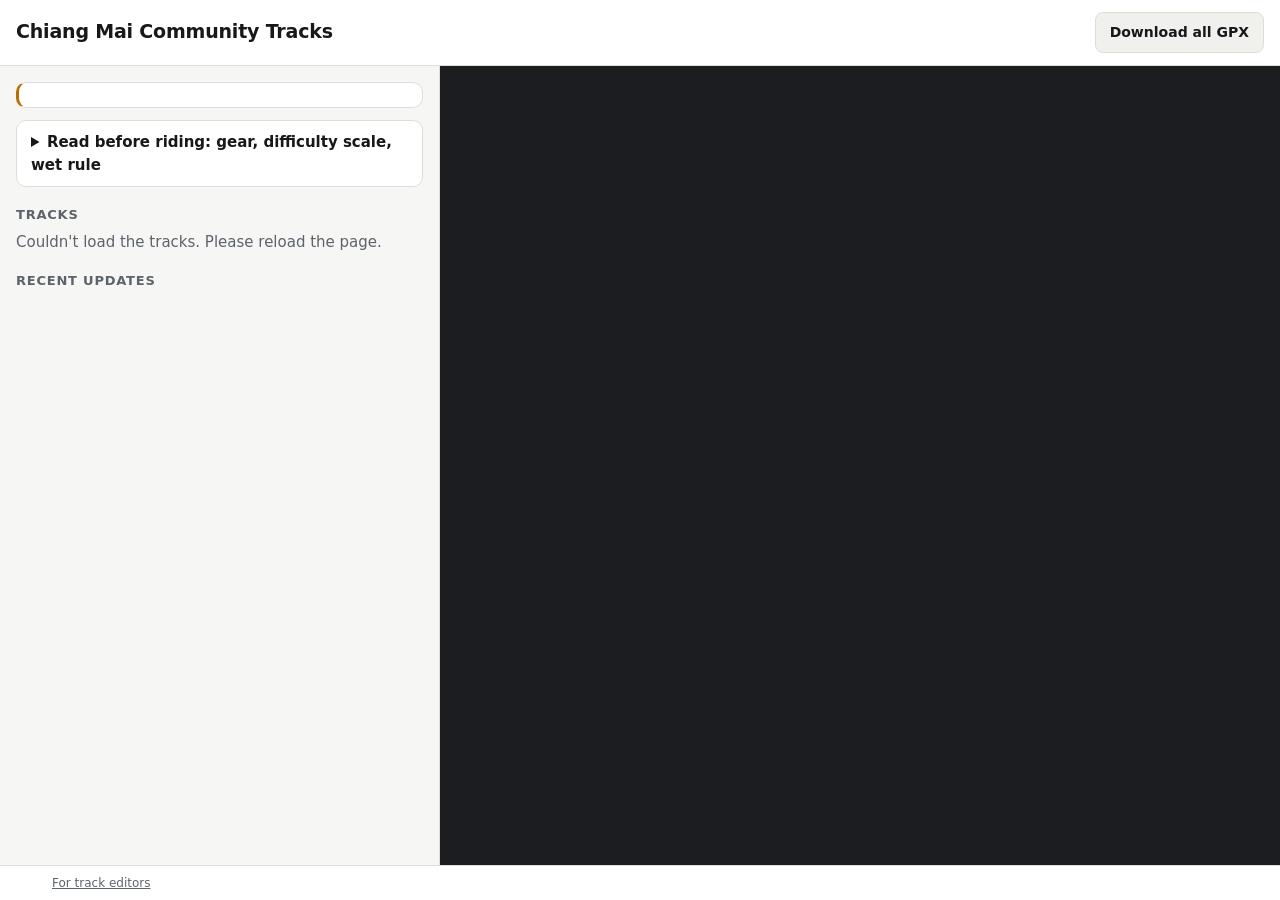
==== site/index.html @ a217411b "Import Pavel & Jul's tracks from the group's Google Drive Skip-Version: yes" ====
<!doctype html>
<html lang="en">
<head>
<meta charset="utf-8">
<meta name="viewport" content="width=device-width, initial-scale=1">
<meta name="robots" content="noindex, nofollow">
<title>Chiang Mai Community Tracks</title>
<meta name="description" content="Beginner-friendly enduro GPX routes around Chiang Mai, with notes and downloads.">
<link rel="icon" href="data:image/svg+xml,%3Csvg xmlns='http://www.w3.org/2000/svg' viewBox='0 0 32 32'%3E%3Crect width='32' height='32' rx='7' fill='%23111'/%3E%3Cpath d='M5 24 L12 12 L17 19 L21 14 L27 24 Z' fill='%23f5a524'/%3E%3C/svg%3E">
<link rel="stylesheet" href="vendor/leaflet.min.css">
<link rel="stylesheet" href="style.css">
</head>
<body>
<header class="top">
  <div class="brand">
    <h1 id="title">Chiang Mai Community Tracks</h1>
    <p id="subtitle" class="muted"></p>
  </div>
  <a class="btn" href="gpx/all-tracks.zip" download>Download all GPX</a>
</header>

<main class="layout">
  <section class="mapwrap">
    <div id="map" role="region" aria-label="Map of the tracks"></div>
    <div id="profile" hidden></div>
  </section>

  <aside class="panel">
    <div id="overview">
      <div class="notice">
        <p id="intro"></p>
        <p id="restricted" class="strong"></p>
      </div>
      <details class="rules" id="rules">
        <summary>Read before riding: gear, difficulty scale, wet rule</summary>
        <div id="rulesBody"></div>
      </details>
      <h2 class="section">Tracks</h2>
      <ol id="list" class="list"></ol>
      <h2 class="section">Recent updates</h2>
      <ul id="changes" class="changes"></ul>
      <p id="contribute" class="muted small"></p>
    </div>
    <article id="detail" hidden></article>
  </aside>
</main>

<footer class="foot">
  <span id="credit"></span>
  <span id="built"></span>
  <a href="editors.html">For track editors</a>
</footer>

<script src="vendor/leaflet.min.js"></script>
<script src="common.js"></script>
<script src="app.js"></script>
</body>
</html>
---- site/style.css ----
:root {
  --bg: #0b0c0e;
  --surface: #15171b;
  --surface-2: #1d2026;
  --line: #2a2e35;
  --text: #ecedef;
  --muted: #9aa0a9;
  --accent: #f5a524;
  --accent-ink: #1a1200;
  --ok: #4cc38a;
  --mid: #e6c84f;
  --warn: #ff8a4c;
  --radius: 10px;
  --panel-w: 440px;
  color-scheme: dark;
}
@media (prefers-color-scheme: light) {
  :root:not([data-theme="dark"]) {
    --bg: #f6f6f4; --surface: #ffffff; --surface-2: #f0f0ed; --line: #deded9;
    --text: #17181a; --muted: #5d636b; --accent: #b86e00; --accent-ink: #fff;
    --ok: #1f8a57; --mid: #9a7b00; --warn: #c2410c; color-scheme: light;
  }
}
:root[data-theme="dark"] { color-scheme: dark; }

* { box-sizing: border-box; }
html, body { margin: 0; height: 100%; }
body {
  background: var(--bg); color: var(--text);
  font: 15px/1.5 system-ui, -apple-system, "Segoe UI", Roboto, "Noto Sans Thai", sans-serif;
  display: flex; flex-direction: column;
}
a { color: var(--accent); }
h1, h2, h3 { line-height: 1.2; margin: 0; }
.muted { color: var(--muted); }
.small { font-size: 13px; }
.strong { font-weight: 600; }

.top {
  display: flex; align-items: center; justify-content: space-between; gap: 12px;
  padding: 12px 16px; border-bottom: 1px solid var(--line); background: var(--surface);
}
.top h1 { font-size: 19px; letter-spacing: -0.01em; }
.top p { margin: 2px 0 0; font-size: 13px; }

.btn {
  display: inline-flex; align-items: center; justify-content: center; gap: 6px;
  padding: 9px 14px; border-radius: 8px; border: 1px solid var(--line);
  background: var(--surface-2); color: var(--text); text-decoration: none;
  font: inherit; font-weight: 600; font-size: 14px; cursor: pointer; white-space: nowrap;
}
.btn:hover { border-color: var(--muted); }
.btn.primary { background: var(--accent); color: var(--accent-ink); border-color: var(--accent); }
.btn:focus-visible, button:focus-visible, a:focus-visible { outline: 2px solid var(--accent); outline-offset: 2px; }

.layout { flex: 1; display: flex; min-height: 0; }
.panel {
  width: var(--panel-w); flex: none; overflow-y: auto; padding: 16px;
  border-right: 1px solid var(--line); order: -1;
}
.mapwrap { flex: 1; display: flex; flex-direction: column; min-width: 0; }
#map { flex: 1; min-height: 300px; background: #1b1d21; }
.leaflet-tile-pane { filter: brightness(0.82) contrast(1.05); }
:root[data-theme="light"] .leaflet-tile-pane { filter: none; }
@media (prefers-color-scheme: light) { :root:not([data-theme="dark"]) .leaflet-tile-pane { filter: none; } }

.notice {
  background: var(--surface); border: 1px solid var(--line); border-left: 3px solid var(--accent);
  border-radius: var(--radius); padding: 10px 14px;
}
.notice p { margin: 4px 0; }

.rules { margin: 12px 0 4px; background: var(--surface); border: 1px solid var(--line); border-radius: var(--radius); }
.rules summary { padding: 10px 14px; cursor: pointer; font-weight: 600; }
.rules > div { padding: 0 14px 12px; }
.rules ul { margin: 6px 0; padding-left: 20px; }
.rules p { margin: 8px 0; }
.scale { display: grid; grid-template-columns: auto 1fr; gap: 4px 10px; margin: 6px 0; align-items: center; }

.section { font-size: 13px; text-transform: uppercase; letter-spacing: 0.06em; color: var(--muted); margin: 20px 0 8px; }

.list { list-style: none; margin: 0; padding: 0; display: grid; gap: 8px; }
.card {
  display: grid; grid-template-columns: 6px 1fr; gap: 12px; width: 100%; text-align: left;
  background: var(--surface); color: inherit; border: 1px solid var(--line); border-radius: var(--radius);
  padding: 10px 12px 10px 10px; cursor: pointer; font: inherit;
}
.card:hover, .card.hl { border-color: var(--muted); background: var(--surface-2); }
.swatch { border-radius: 3px; }
.card h3 { font-size: 15px; font-weight: 650; }
.card .num { color: var(--muted); font-weight: 500; margin-right: 4px; }
.stats { display: flex; flex-wrap: wrap; gap: 4px 14px; margin-top: 4px; font-size: 13px; color: var(--muted); }
.stats b { color: var(--text); font-weight: 600; }
.chips { display: flex; flex-wrap: wrap; gap: 6px; margin-top: 6px; }
.chip { font-size: 12px; padding: 2px 8px; border-radius: 99px; border: 1px solid var(--line); color: var(--muted); }
.chip.warn { color: var(--warn); border-color: color-mix(in srgb, var(--warn) 45%, transparent); }
.chip.mid { color: var(--mid); border-color: color-mix(in srgb, var(--mid) 45%, transparent); }
.chip.ok { color: var(--ok); border-color: color-mix(in srgb, var(--ok) 45%, transparent); }
.ver { font-size: 12px; color: var(--muted); margin-top: 6px; }

.dots { display: inline-flex; gap: 3px; vertical-align: middle; }
.dots i { width: 8px; height: 8px; border-radius: 50%; border: 1px solid var(--muted); display: inline-block; }
.dots i.on { background: var(--accent); border-color: var(--accent); }

.changes { list-style: none; padding: 0; margin: 0; font-size: 13px; }
.changes li { padding: 7px 0; border-bottom: 1px solid var(--line); display: grid; grid-template-columns: 84px 1fr; gap: 8px; }
.changes time { color: var(--muted); }
.changes a { color: var(--text); text-decoration: none; font-weight: 600; }
.changes a:hover { color: var(--accent); }

/* detail */
.back { background: none; border: 0; color: var(--accent); font: inherit; padding: 0; cursor: pointer; margin-bottom: 10px; }
.detail-head h2 { font-size: 21px; margin: 2px 0 6px; }
.actions { display: flex; flex-wrap: wrap; gap: 8px; margin: 14px 0; }
.facts { display: grid; grid-template-columns: repeat(4, 1fr); gap: 8px; margin: 12px 0; }
.fact { background: var(--surface); border: 1px solid var(--line); border-radius: 8px; padding: 8px 10px; }
.fact span { display: block; font-size: 12px; color: var(--muted); }
.fact b { font-size: 17px; }
.desc { margin: 0; }
.desc dt { font-size: 12px; text-transform: uppercase; letter-spacing: 0.05em; color: var(--muted); margin-top: 12px; }
.desc dd { margin: 2px 0 0; }
.desc dd.legal { color: var(--warn); font-weight: 600; }
.history { list-style: none; padding: 0; margin: 0; font-size: 13px; }
.history li { padding: 7px 0; border-bottom: 1px solid var(--line); }
.history b { color: var(--text); }

/* elevation profile */
#profile { height: 128px; border-top: 1px solid var(--line); background: var(--surface); position: relative; }
#profile svg { width: 100%; height: 100%; display: block; touch-action: none; }
#profile .tip {
  position: absolute; top: 6px; padding: 2px 8px; border-radius: 6px; font-size: 12px;
  background: var(--surface-2); border: 1px solid var(--line); pointer-events: none; white-space: nowrap;
}
#profile .none { padding: 14px 16px; color: var(--muted); font-size: 13px; }

.foot {
  display: flex; flex-wrap: wrap; gap: 6px 18px; padding: 8px 16px; font-size: 12px;
  color: var(--muted); border-top: 1px solid var(--line); background: var(--surface);
}
.foot a { color: var(--muted); }

.leaflet-container { font: inherit; }
.leaflet-control-layers, .leaflet-bar a { background: var(--surface); color: var(--text); border-color: var(--line); }
.leaflet-control-attribution { background: rgba(0,0,0,0.55) !important; color: #ccc; }
.leaflet-control-attribution a { color: #eee; }

@media (max-width: 820px) {
  body { height: auto; min-height: 100%; }
  .layout { flex-direction: column; }
  .mapwrap { position: sticky; top: 0; z-index: 5; height: 46vh; flex: none; }
  #map { min-height: 0; }
  #profile { height: 96px; flex: none; }
  .mapwrap:has(#profile:not([hidden])) { height: 56vh; }
  .panel { width: auto; border-right: 0; order: 0; overflow: visible; }
  .facts { grid-template-columns: repeat(2, 1fr); }
  .top .btn { padding: 8px 10px; font-size: 13px; }
}

/* editors page */
.page { max-width: 760px; margin: 0 auto; padding: 20px 16px 60px; }
.page h2 { font-size: 18px; margin: 28px 0 8px; }
.page ol, .page ul { padding-left: 22px; }
.page li { margin: 6px 0; }
.page code { background: var(--surface-2); padding: 1px 5px; border-radius: 4px; font-size: 13px; }
.box { background: var(--surface); border: 1px solid var(--line); border-radius: var(--radius); padding: 14px; }
.row { display: flex; flex-wrap: wrap; gap: 10px; align-items: center; }
select, input[type=file] { font: inherit; color: var(--text); background: var(--surface-2); border: 1px solid var(--line); border-radius: 8px; padding: 8px; max-width: 100%; }
#cmpMap { height: 420px; border-radius: var(--radius); margin-top: 12px; border: 1px solid var(--line); }
#cmpResult { margin-top: 10px; }
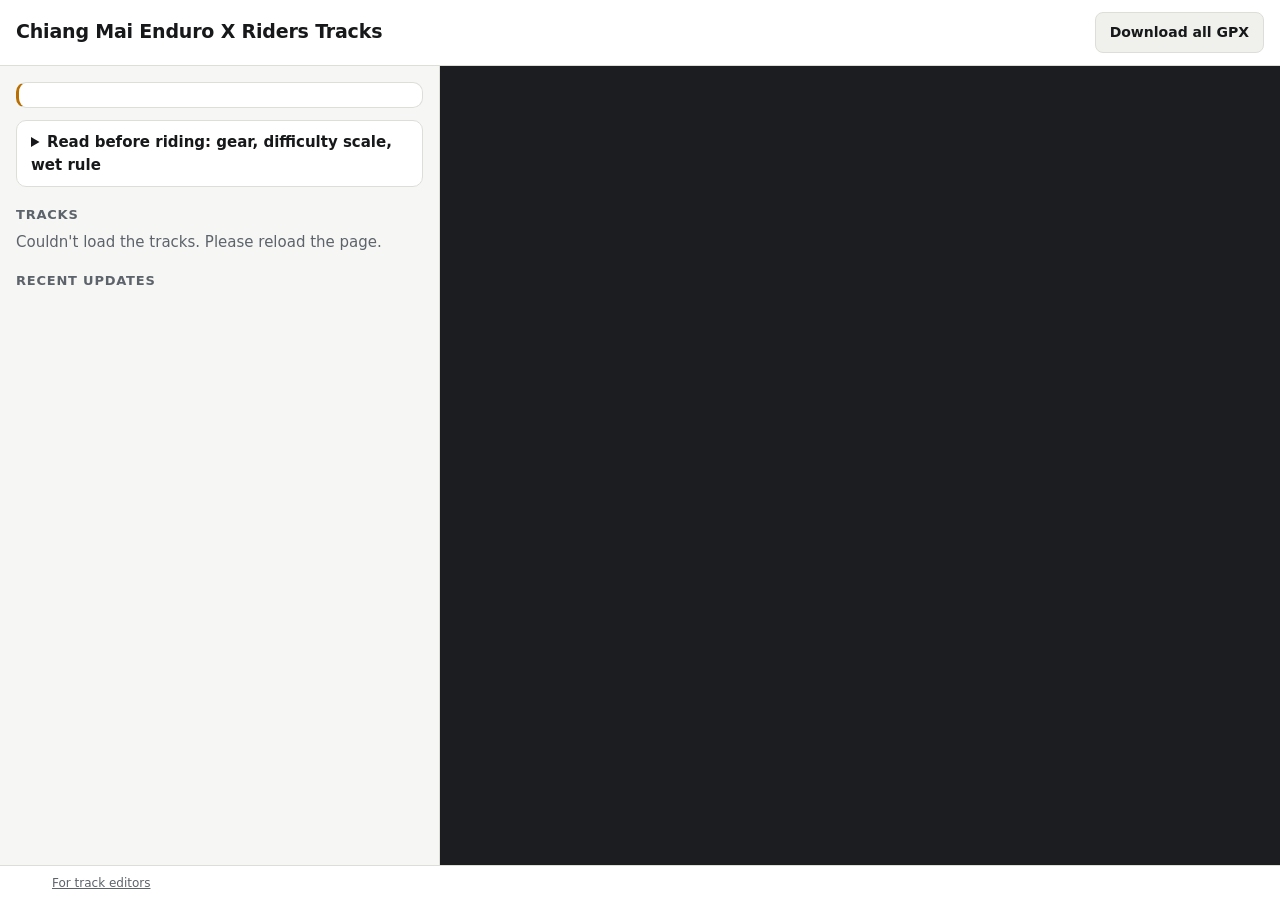
==== commit 758a661c: "Rename site to Chiang Mai Enduro X Riders Tracks Skip-Version: yes" ====
--- a/site/index.html
+++ b/site/index.html
@@ -4,7 +4,7 @@
 <meta charset="utf-8">
 <meta name="viewport" content="width=device-width, initial-scale=1">
 <meta name="robots" content="noindex, nofollow">
-<title>Chiang Mai Community Tracks</title>
+<title>Chiang Mai Enduro X Riders Tracks</title>
 <meta name="description" content="Beginner-friendly enduro GPX routes around Chiang Mai, with notes and downloads.">
 <link rel="icon" href="data:image/svg+xml,%3Csvg xmlns='http://www.w3.org/2000/svg' viewBox='0 0 32 32'%3E%3Crect width='32' height='32' rx='7' fill='%23111'/%3E%3Cpath d='M5 24 L12 12 L17 19 L21 14 L27 24 Z' fill='%23f5a524'/%3E%3C/svg%3E">
 <link rel="stylesheet" href="vendor/leaflet.min.css">
@@ -13,7 +13,7 @@
 <body>
 <header class="top">
   <div class="brand">
-    <h1 id="title">Chiang Mai Community Tracks</h1>
+    <h1 id="title">Chiang Mai Enduro X Riders Tracks</h1>
     <p id="subtitle" class="muted"></p>
   </div>
   <a class="btn" href="gpx/all-tracks.zip" download>Download all GPX</a>
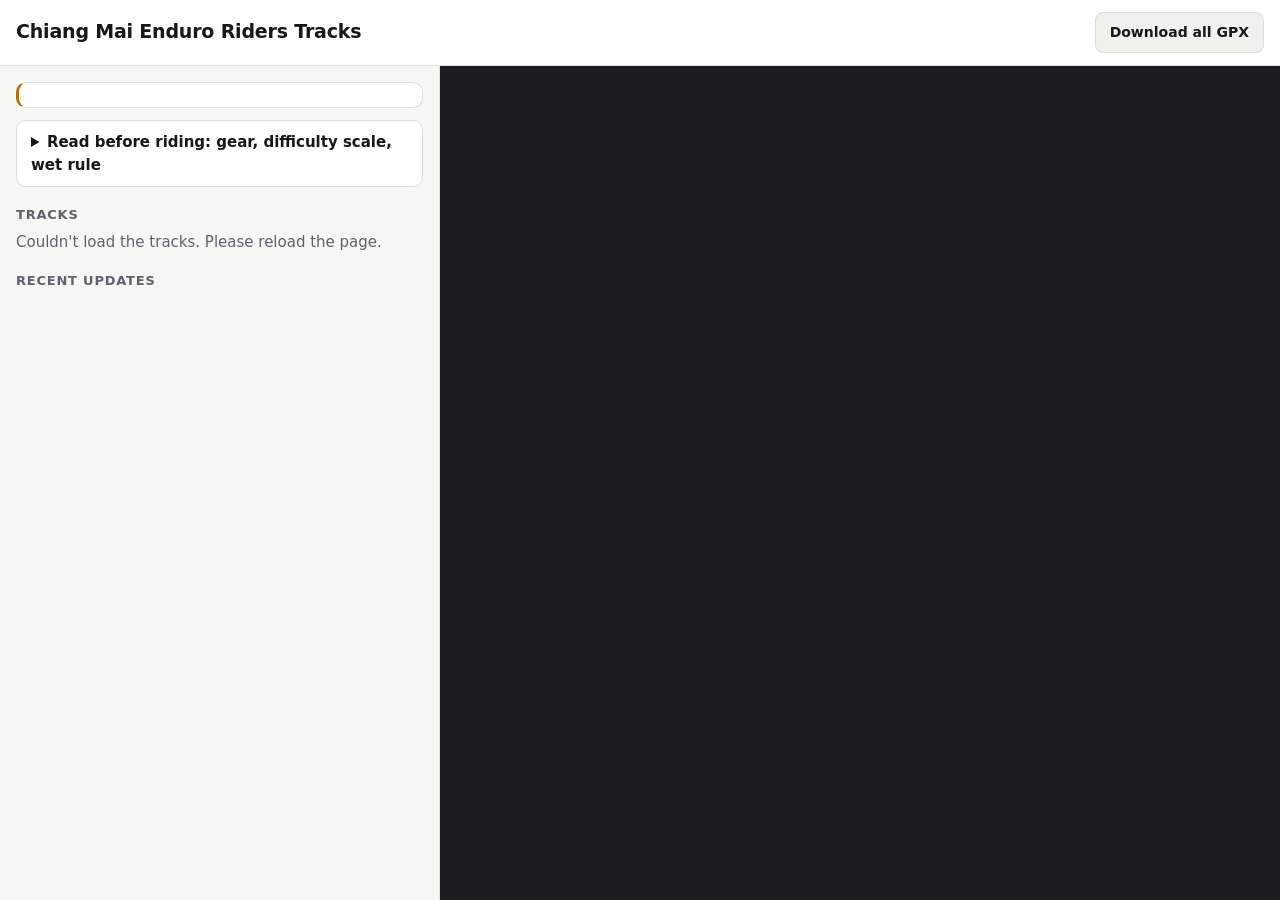
==== commit da99303a: "Round 2 (Pavel & Jul): rename to Chiang Mai Enduro Riders Tracks, names off the list, Send it to us," ====
--- a/site/index.html
+++ b/site/index.html
@@ -4,7 +4,7 @@
 <meta charset="utf-8">
 <meta name="viewport" content="width=device-width, initial-scale=1">
 <meta name="robots" content="noindex, nofollow">
-<title>Chiang Mai Enduro X Riders Tracks</title>
+<title>Chiang Mai Enduro Riders Tracks</title>
 <meta name="description" content="Beginner-friendly enduro GPX routes around Chiang Mai, with notes and downloads.">
 <link rel="icon" href="data:image/svg+xml,%3Csvg xmlns='http://www.w3.org/2000/svg' viewBox='0 0 32 32'%3E%3Crect width='32' height='32' rx='7' fill='%23111'/%3E%3Cpath d='M5 24 L12 12 L17 19 L21 14 L27 24 Z' fill='%23f5a524'/%3E%3C/svg%3E">
 <link rel="stylesheet" href="vendor/leaflet.min.css">
@@ -13,7 +13,7 @@
 <body>
 <header class="top">
   <div class="brand">
-    <h1 id="title">Chiang Mai Enduro X Riders Tracks</h1>
+    <h1 id="title">Chiang Mai Enduro Riders Tracks</h1>
     <p id="subtitle" class="muted"></p>
   </div>
   <a class="btn" href="gpx/all-tracks.zip" download>Download all GPX</a>
@@ -37,7 +37,7 @@
       </details>
       <h2 class="section">Tracks</h2>
       <ol id="list" class="list"></ol>
-      <h2 class="section">Recent updates</h2>
+      <h2 class="section" id="changesHead">Recent updates</h2>
       <ul id="changes" class="changes"></ul>
       <p id="contribute" class="muted small"></p>
     </div>
@@ -45,12 +45,6 @@
   </aside>
 </main>
 
-<footer class="foot">
-  <span id="credit"></span>
-  <span id="built"></span>
-  <a href="editors.html">For track editors</a>
-</footer>
-
 <script src="vendor/leaflet.min.js"></script>
 <script src="common.js"></script>
 <script src="app.js"></script>
--- a/site/style.css
+++ b/site/style.css
@@ -112,6 +112,22 @@
 .back { background: none; border: 0; color: var(--accent); font: inherit; padding: 0; cursor: pointer; margin-bottom: 10px; }
 .detail-head h2 { font-size: 21px; margin: 2px 0 6px; }
 .actions { display: flex; flex-wrap: wrap; gap: 8px; margin: 14px 0; }
+.sendbox { margin-top: 20px; background: var(--surface); border: 1px solid var(--line); border-radius: var(--radius); }
+.sendbox summary { padding: 12px 14px; cursor: pointer; font-weight: 600; }
+.sendbox form { padding: 0 14px 14px; display: grid; gap: 10px; }
+.sendbox form p { margin: 0; }
+.sendbox label { display: grid; gap: 4px; font-size: 13px; }
+.sendbox input:not([type=file]), .sendbox select, .sendbox textarea {
+  font: inherit; color: var(--text); background: var(--surface-2); border: 1px solid var(--line);
+  border-radius: 8px; padding: 8px 10px; width: 100%;
+}
+.sendbox button[type=submit] { justify-self: start; }
+.sendbox button:disabled { opacity: 0.6; cursor: wait; }
+.spotpick { display: grid; gap: 6px; font-size: 13px; }
+.spotrow { display: flex; justify-content: space-between; align-items: center; gap: 8px; flex-wrap: wrap; }
+.btn.small { padding: 5px 10px; font-size: 13px; }
+#spotMap { height: 220px; border-radius: 8px; border: 1px solid var(--line); }
+.trap { position: absolute; left: -9999px; width: 1px; height: 1px; opacity: 0; }
 .facts { display: grid; grid-template-columns: repeat(4, 1fr); gap: 8px; margin: 12px 0; }
 .fact { background: var(--surface); border: 1px solid var(--line); border-radius: 8px; padding: 8px 10px; }
 .fact span { display: block; font-size: 12px; color: var(--muted); }
@@ -126,18 +142,13 @@
 
 /* elevation profile */
 #profile { height: 128px; border-top: 1px solid var(--line); background: var(--surface); position: relative; }
-#profile svg { width: 100%; height: 100%; display: block; touch-action: none; }
+#profile svg { width: calc(100% - 44px); margin-left: 44px; height: 100%; display: block; touch-action: none; }
+#profile .axis { position: absolute; font-size: 11px; color: var(--muted); white-space: nowrap; pointer-events: none; }
 #profile .tip {
   position: absolute; top: 6px; padding: 2px 8px; border-radius: 6px; font-size: 12px;
   background: var(--surface-2); border: 1px solid var(--line); pointer-events: none; white-space: nowrap;
 }
 #profile .none { padding: 14px 16px; color: var(--muted); font-size: 13px; }
-
-.foot {
-  display: flex; flex-wrap: wrap; gap: 6px 18px; padding: 8px 16px; font-size: 12px;
-  color: var(--muted); border-top: 1px solid var(--line); background: var(--surface);
-}
-.foot a { color: var(--muted); }
 
 .leaflet-container { font: inherit; }
 .leaflet-control-layers, .leaflet-bar a { background: var(--surface); color: var(--text); border-color: var(--line); }
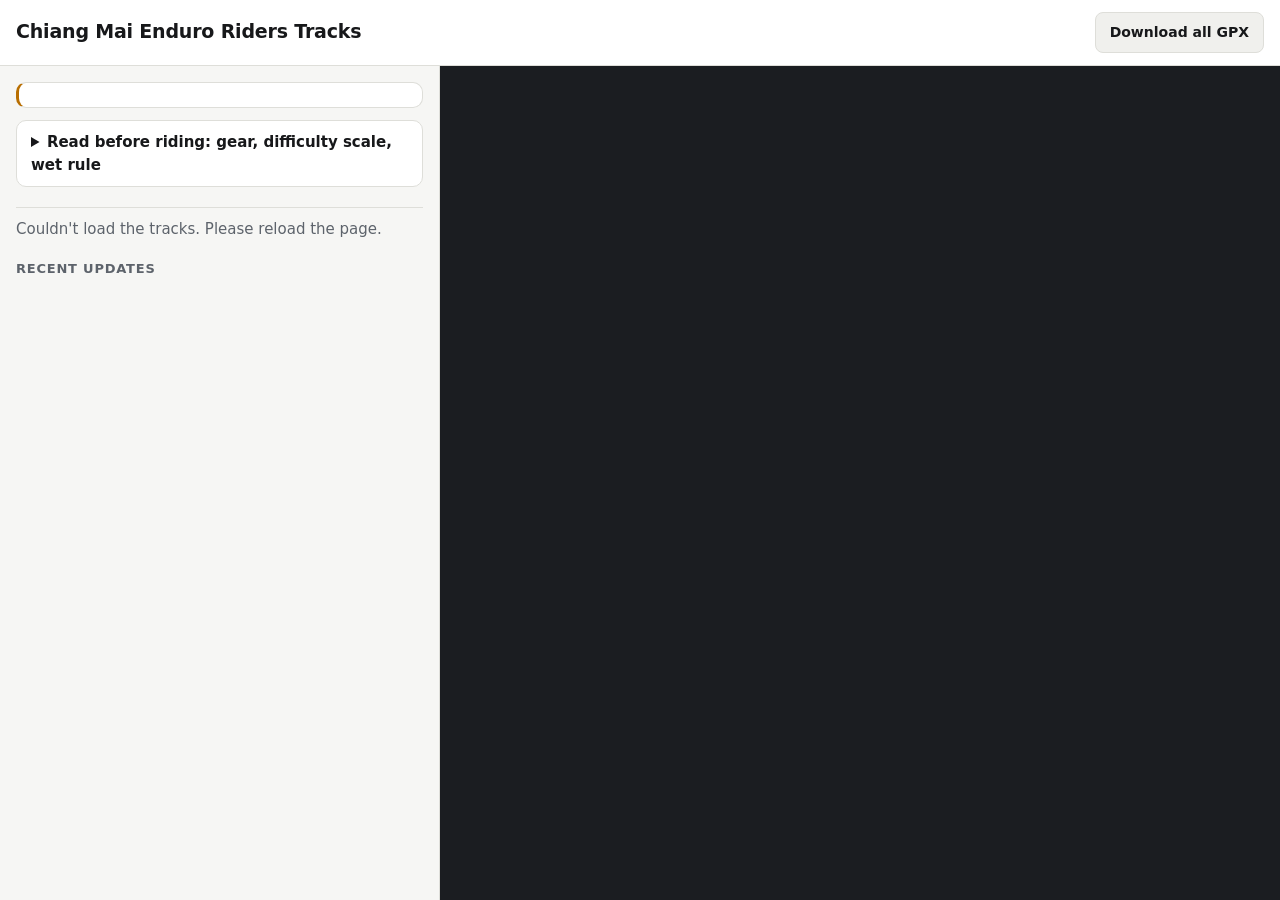
==== commit ccdabf70: "Chiang Mai to Pai moved to the new Adventure section Adds Easy Enduro / Adventure tabs (sections in " ====
--- a/site/index.html
+++ b/site/index.html
@@ -28,14 +28,14 @@
   <aside class="panel">
     <div id="overview">
       <div class="notice">
-        <p id="intro"></p>
         <p id="restricted" class="strong"></p>
       </div>
       <details class="rules" id="rules">
         <summary>Read before riding: gear, difficulty scale, wet rule</summary>
         <div id="rulesBody"></div>
       </details>
-      <h2 class="section">Tracks</h2>
+      <div class="tabs" id="tabs" role="tablist" aria-label="Track sections"></div>
+      <p id="intro" class="sec-intro"></p>
       <ol id="list" class="list"></ol>
       <h2 class="section" id="changesHead">Recent updates</h2>
       <ul id="changes" class="changes"></ul>
--- a/site/style.css
+++ b/site/style.css
@@ -79,6 +79,14 @@
 
 .section { font-size: 13px; text-transform: uppercase; letter-spacing: 0.06em; color: var(--muted); margin: 20px 0 8px; }
 
+.tabs { display: flex; gap: 6px; margin: 20px 0 10px; border-bottom: 1px solid var(--line); }
+.tab {
+  font: inherit; font-weight: 600; font-size: 14px; color: var(--muted); background: none; border: 0;
+  border-bottom: 2px solid transparent; padding: 8px 10px; margin-bottom: -1px; cursor: pointer;
+}
+.tab[aria-selected="true"] { color: var(--text); border-bottom-color: var(--accent); }
+.tab .muted { font-weight: 500; }
+.sec-intro { margin: 0 0 10px; font-size: 13px; color: var(--muted); }
 .list { list-style: none; margin: 0; padding: 0; display: grid; gap: 8px; }
 .card {
   display: grid; grid-template-columns: 6px 1fr; gap: 12px; width: 100%; text-align: left;
@@ -126,7 +134,7 @@
 .spotpick { display: grid; gap: 6px; font-size: 13px; }
 .spotrow { display: flex; justify-content: space-between; align-items: center; gap: 8px; flex-wrap: wrap; }
 .btn.small { padding: 5px 10px; font-size: 13px; }
-#spotMap { height: 220px; border-radius: 8px; border: 1px solid var(--line); }
+#spotMap { height: 220px; border-radius: 8px; border: 1px solid var(--line); isolation: isolate; }  /* keep its map layers under the sticky main map on phones */
 .trap { position: absolute; left: -9999px; width: 1px; height: 1px; opacity: 0; }
 .facts { display: grid; grid-template-columns: repeat(4, 1fr); gap: 8px; margin: 12px 0; }
 .fact { background: var(--surface); border: 1px solid var(--line); border-radius: 8px; padding: 8px 10px; }
@@ -142,7 +150,7 @@
 
 /* elevation profile */
 #profile { height: 128px; border-top: 1px solid var(--line); background: var(--surface); position: relative; }
-#profile svg { width: calc(100% - 44px); margin-left: 44px; height: 100%; display: block; touch-action: none; }
+#profile svg { width: calc(100% - 52px); margin-left: 52px; height: 100%; display: block; touch-action: none; }
 #profile .axis { position: absolute; font-size: 11px; color: var(--muted); white-space: nowrap; pointer-events: none; }
 #profile .tip {
   position: absolute; top: 6px; padding: 2px 8px; border-radius: 6px; font-size: 12px;
@@ -176,5 +184,5 @@
 .box { background: var(--surface); border: 1px solid var(--line); border-radius: var(--radius); padding: 14px; }
 .row { display: flex; flex-wrap: wrap; gap: 10px; align-items: center; }
 select, input[type=file] { font: inherit; color: var(--text); background: var(--surface-2); border: 1px solid var(--line); border-radius: 8px; padding: 8px; max-width: 100%; }
-#cmpMap { height: 420px; border-radius: var(--radius); margin-top: 12px; border: 1px solid var(--line); }
+#cmpMap { isolation: isolate; height: 420px; border-radius: var(--radius); margin-top: 12px; border: 1px solid var(--line); }
 #cmpResult { margin-top: 10px; }
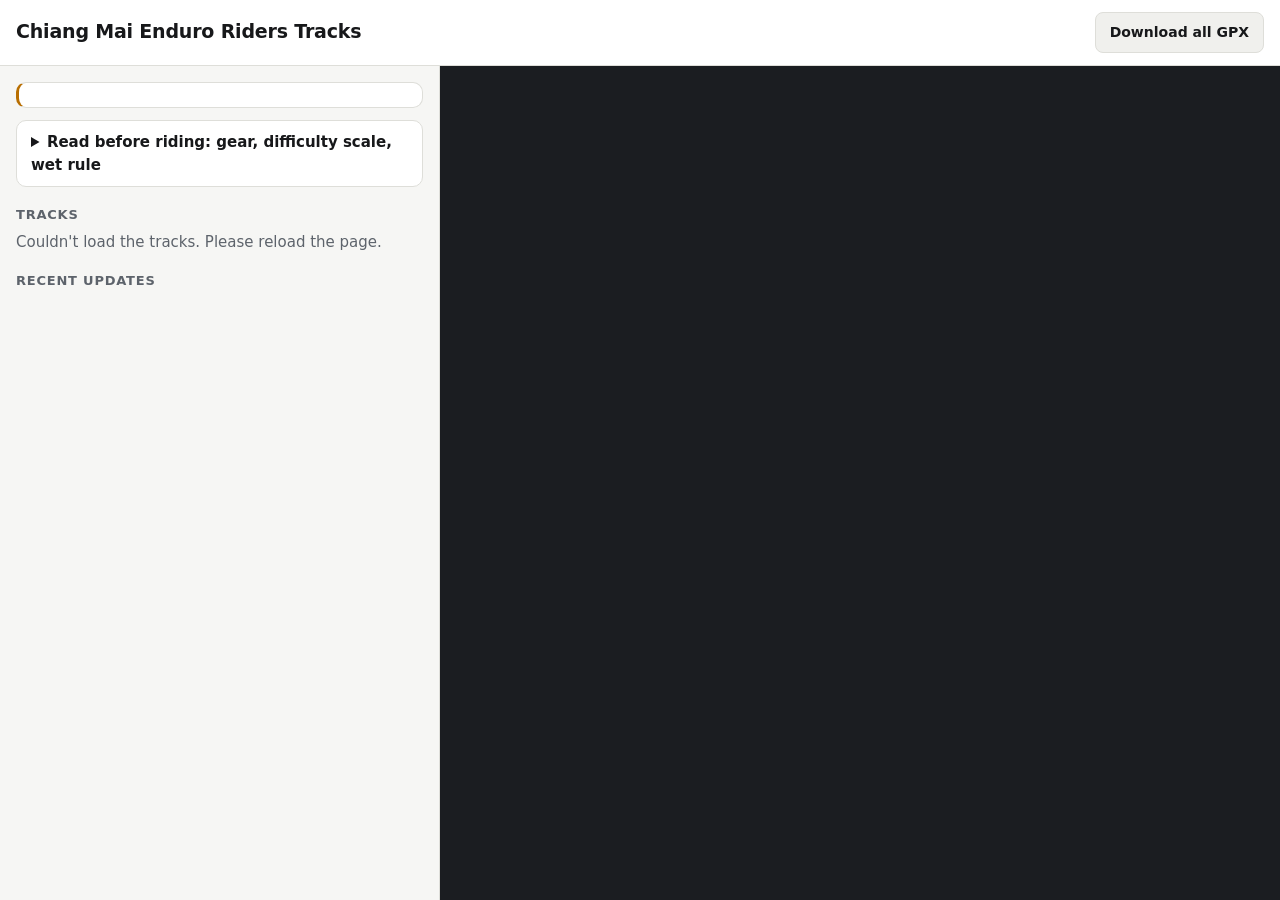
==== commit f69918a7: "Layout: one list as before, Adventure tracks in their own section at the bottom (no tabs); reliable " ====
--- a/site/index.html
+++ b/site/index.html
@@ -28,14 +28,14 @@
   <aside class="panel">
     <div id="overview">
       <div class="notice">
+        <p id="intro"></p>
         <p id="restricted" class="strong"></p>
       </div>
       <details class="rules" id="rules">
         <summary>Read before riding: gear, difficulty scale, wet rule</summary>
         <div id="rulesBody"></div>
       </details>
-      <div class="tabs" id="tabs" role="tablist" aria-label="Track sections"></div>
-      <p id="intro" class="sec-intro"></p>
+      <h2 class="section">Tracks</h2>
       <ol id="list" class="list"></ol>
       <h2 class="section" id="changesHead">Recent updates</h2>
       <ul id="changes" class="changes"></ul>
--- a/site/style.css
+++ b/site/style.css
@@ -79,14 +79,9 @@
 
 .section { font-size: 13px; text-transform: uppercase; letter-spacing: 0.06em; color: var(--muted); margin: 20px 0 8px; }
 
-.tabs { display: flex; gap: 6px; margin: 20px 0 10px; border-bottom: 1px solid var(--line); }
-.tab {
-  font: inherit; font-weight: 600; font-size: 14px; color: var(--muted); background: none; border: 0;
-  border-bottom: 2px solid transparent; padding: 8px 10px; margin-bottom: -1px; cursor: pointer;
-}
-.tab[aria-selected="true"] { color: var(--text); border-bottom-color: var(--accent); }
-.tab .muted { font-weight: 500; }
-.sec-intro { margin: 0 0 10px; font-size: 13px; color: var(--muted); }
+.list-head { margin-top: 12px; }
+.list-head .section { margin-bottom: 4px; }
+.sec-intro { margin: 0 0 4px; font-size: 13px; color: var(--muted); }
 .list { list-style: none; margin: 0; padding: 0; display: grid; gap: 8px; }
 .card {
   display: grid; grid-template-columns: 6px 1fr; gap: 12px; width: 100%; text-align: left;
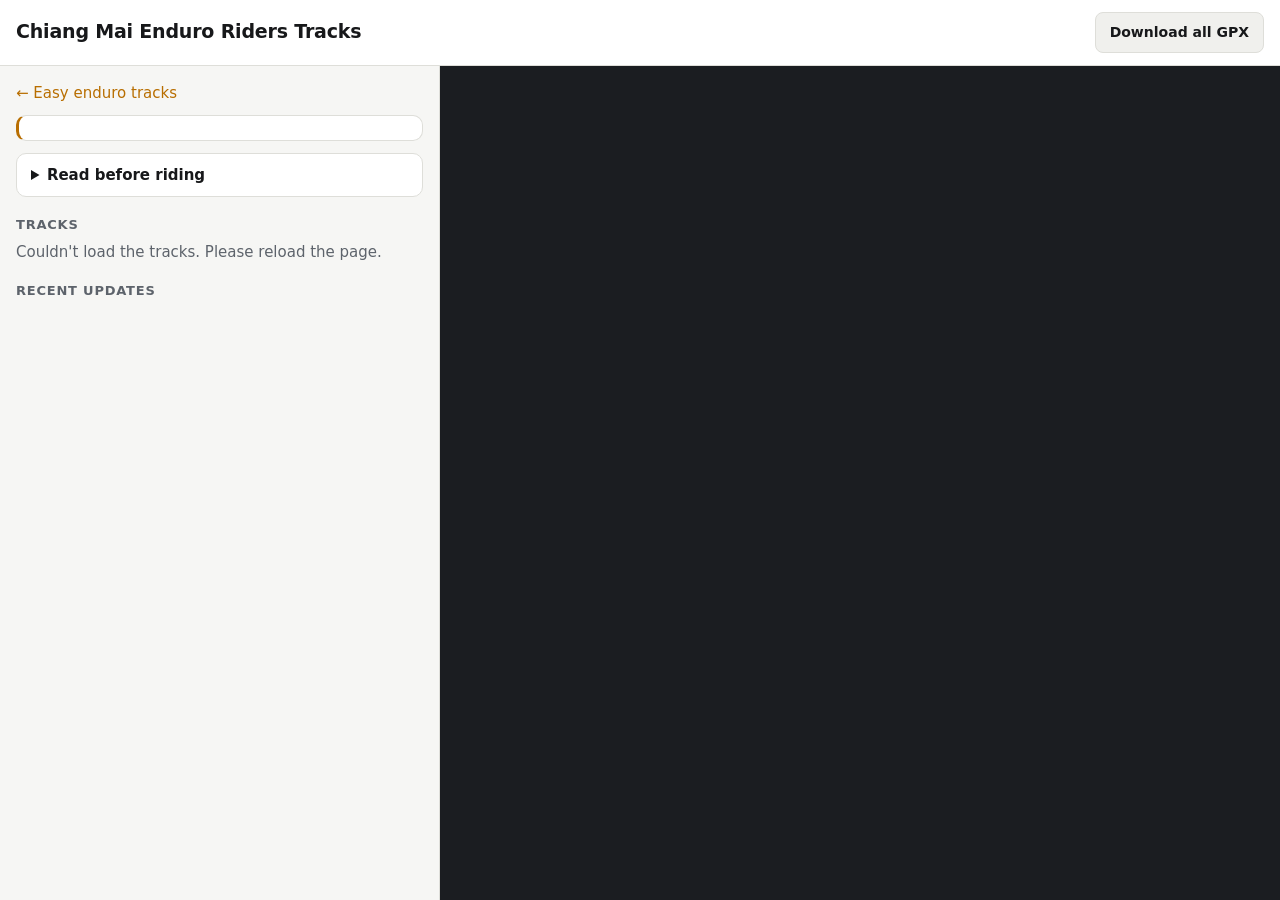
==== commit 4955e288: "Separate Adventure & Supermoto page (#adventure): own map, list, intro, Read-before-riding (tracks/A" ====
--- a/site/index.html
+++ b/site/index.html
@@ -16,7 +16,7 @@
     <h1 id="title">Chiang Mai Enduro Riders Tracks</h1>
     <p id="subtitle" class="muted"></p>
   </div>
-  <a class="btn" href="gpx/all-tracks.zip" download>Download all GPX</a>
+  <a class="btn" id="zipAll" href="gpx/all-tracks.zip" download>Download all GPX</a>
 </header>
 
 <main class="layout">
@@ -27,15 +27,16 @@
 
   <aside class="panel">
     <div id="overview">
+      <a class="back" id="toMain" href="#" hidden>← Easy enduro tracks</a>
       <div class="notice">
         <p id="intro"></p>
         <p id="restricted" class="strong"></p>
       </div>
       <details class="rules" id="rules">
-        <summary>Read before riding: gear, difficulty scale, wet rule</summary>
+        <summary id="rulesSummary">Read before riding</summary>
         <div id="rulesBody"></div>
       </details>
-      <h2 class="section">Tracks</h2>
+      <h2 class="section" id="listHead">Tracks</h2>
       <ol id="list" class="list"></ol>
       <h2 class="section" id="changesHead">Recent updates</h2>
       <ul id="changes" class="changes"></ul>
--- a/site/style.css
+++ b/site/style.css
@@ -79,9 +79,10 @@
 
 .section { font-size: 13px; text-transform: uppercase; letter-spacing: 0.06em; color: var(--muted); margin: 20px 0 8px; }
 
-.list-head { margin-top: 12px; }
-.list-head .section { margin-bottom: 4px; }
-.sec-intro { margin: 0 0 4px; font-size: 13px; color: var(--muted); }
+.card.seclink { text-decoration: none; border-style: dashed; }
+.card.seclink .swatch { background: repeating-linear-gradient(180deg, var(--accent) 0 6px, transparent 6px 10px); }
+.card.seclink h3 { color: var(--accent); }
+a.back { display: inline-block; text-decoration: none; }
 .list { list-style: none; margin: 0; padding: 0; display: grid; gap: 8px; }
 .card {
   display: grid; grid-template-columns: 6px 1fr; gap: 12px; width: 100%; text-align: left;
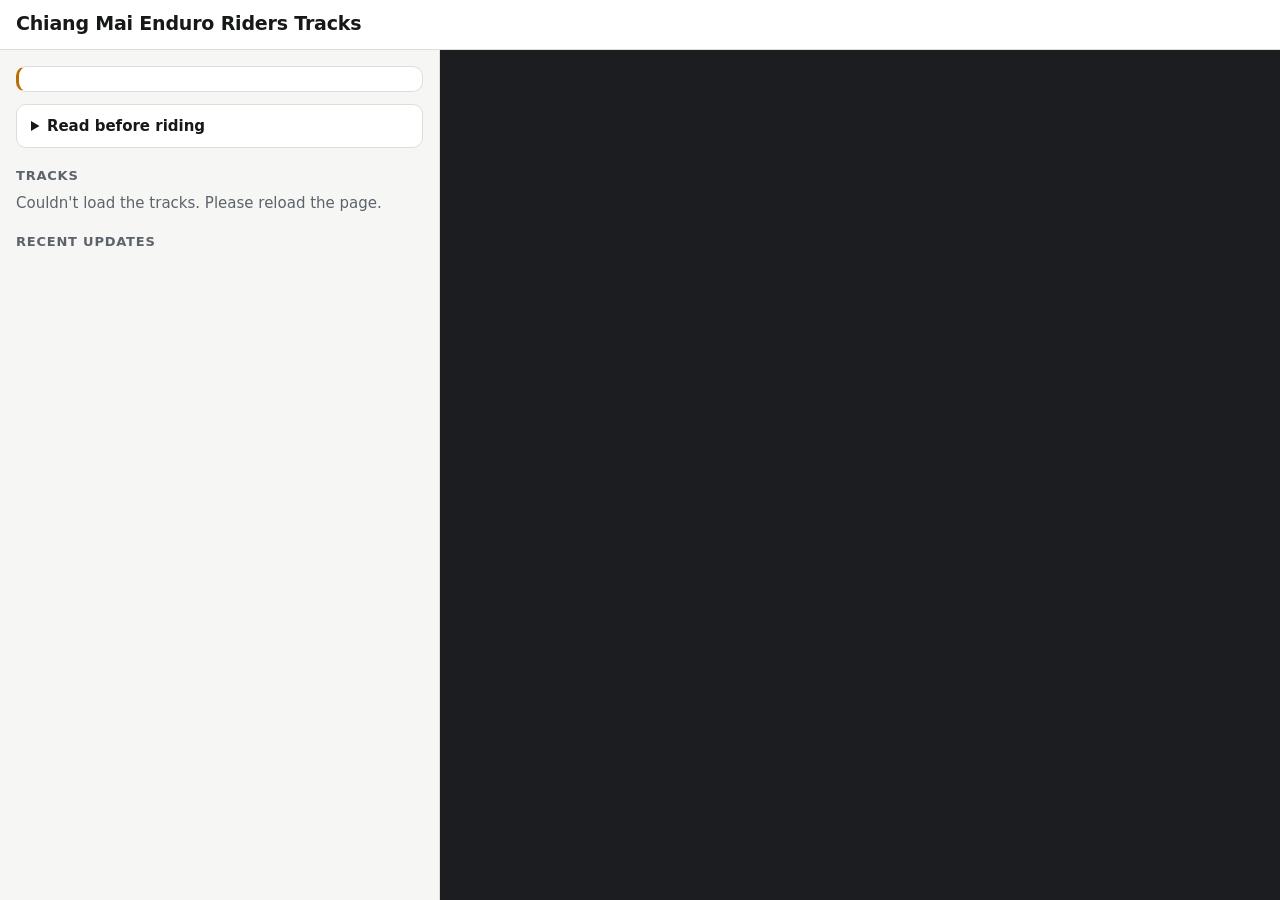
==== commit ec67ffa1: "Top-right section menu (Jul's idea), drop the Download all GPX button Easy Enduro / Adventure button" ====
--- a/site/index.html
+++ b/site/index.html
@@ -16,7 +16,10 @@
     <h1 id="title">Chiang Mai Enduro Riders Tracks</h1>
     <p id="subtitle" class="muted"></p>
   </div>
-  <a class="btn" id="zipAll" href="gpx/all-tracks.zip" download>Download all GPX</a>
+  <nav class="secnav" id="secNav" aria-label="Sections" hidden>
+    <div class="seg" id="secTabs"></div>
+    <select id="secPick" aria-label="Choose a section"></select>
+  </nav>
 </header>
 
 <main class="layout">
--- a/site/style.css
+++ b/site/style.css
@@ -35,6 +35,7 @@
 .muted { color: var(--muted); }
 .small { font-size: 13px; }
 .strong { font-weight: 600; }
+[hidden] { display: none !important; }
 
 .top {
   display: flex; align-items: center; justify-content: space-between; gap: 12px;
@@ -42,6 +43,14 @@
 }
 .top h1 { font-size: 19px; letter-spacing: -0.01em; }
 .top p { margin: 2px 0 0; font-size: 13px; }
+.brand { min-width: 0; }
+.secnav { flex: none; }
+.seg { display: flex; border: 1px solid var(--line); border-radius: 8px; overflow: hidden; }
+.seg a { padding: 8px 14px; font-size: 14px; font-weight: 600; color: var(--muted); text-decoration: none; background: var(--surface-2); white-space: nowrap; }
+.seg a + a { border-left: 1px solid var(--line); }
+.seg a:hover { color: var(--text); }
+.seg a.on { background: var(--accent); color: var(--accent-ink); }
+#secPick { display: none; font-weight: 600; font-size: 14px; padding: 7px 8px; }
 
 .btn {
   display: inline-flex; align-items: center; justify-content: center; gap: 6px;
@@ -169,6 +178,9 @@
   .panel { width: auto; border-right: 0; order: 0; overflow: visible; }
   .facts { grid-template-columns: repeat(2, 1fr); }
   .top .btn { padding: 8px 10px; font-size: 13px; }
+  .top h1 { font-size: 17px; }
+  .seg { display: none; }
+  #secPick { display: block; }
 }
 
 /* editors page */
